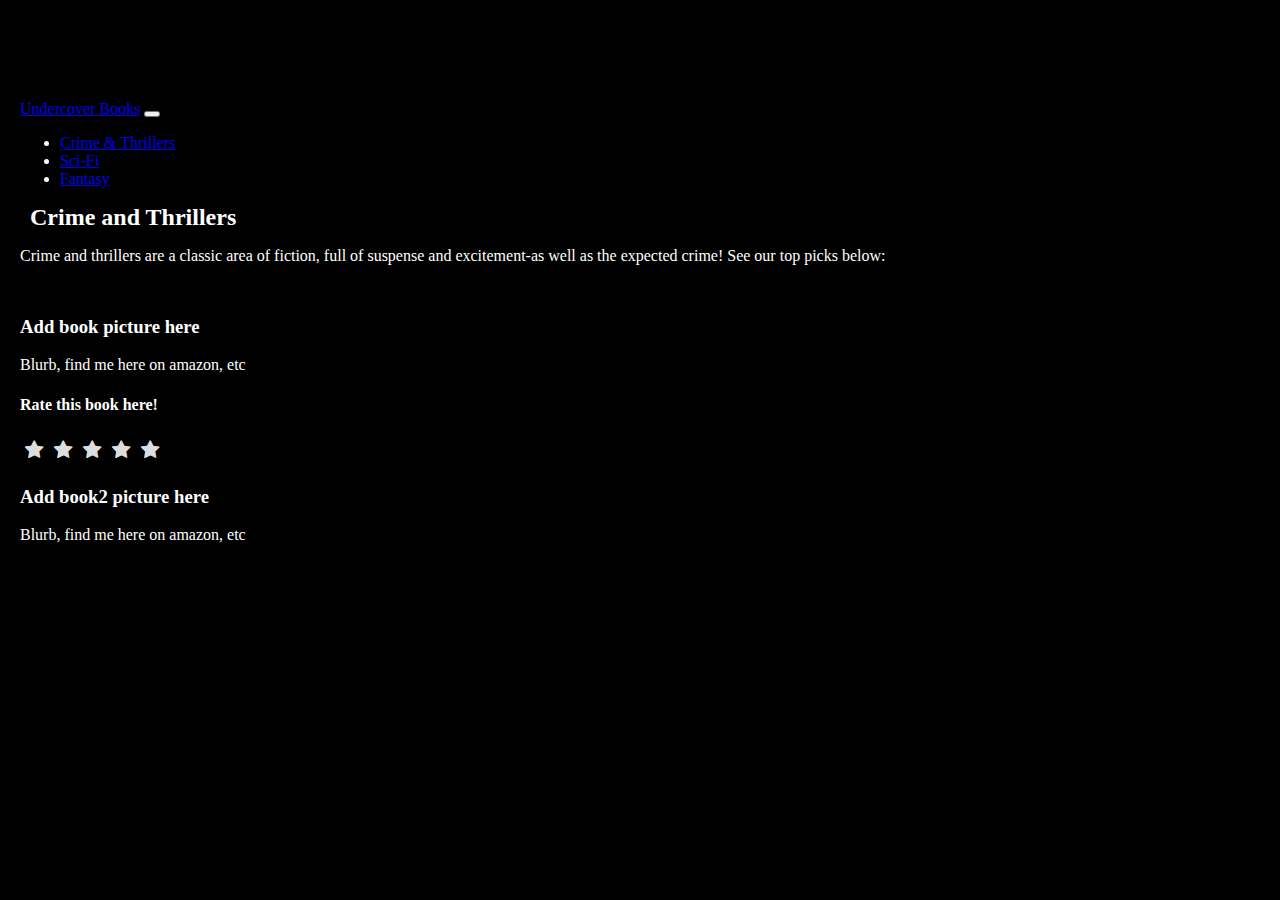
==== crime-and-thrillers.html @ faa25687 "Star rating system" ====
<!DOCTYPE html>

<html>

  <head>
    <title>Crime and Thrillers</title>
<link rel="stylesheet" href="https://cdnjs.cloudflare.com/ajax/libs/font-awesome/4.7.0/css/font-awesome.min.css">
    <link rel="stylesheet" href="https://stackpath.bootstrapcdn.com/bootstrap/4.1.3/css/bootstrap.min.css" integrity="sha384-MCw98/SFnGE8fJT3GXwEOngsV7Zt27NXFoaoApmYm81iuXoPkFOJwJ8ERdknLPMO" crossorigin="anonymous">
    <link rel="stylesheet" type="text/css" href="css/stylesheet_page.css">
  </head>

  <body>
    <nav class="navbar navbar-expand-md navbar-dark bg-dark fixed-top">
      <a class="navbar-brand" href="index.html">Undercover Books</a>
      <button class="navbar-toggler" type="button" data-toggle="collapse" data-target="#navbarsExampleDefault" aria-controls="navbarsExampleDefault" aria-expanded="false" aria-label="Toggle navigation">
        <span class="navbar-toggler-icon"></span>
      </button>
      <div class="collapse navbar-collapse" id="navbarsExampleDefault">
        <ul class="navbar-nav mr-auto">
          <li class="nav-item">
            <a class="nav-link" href="crime-and-thrillers.html">Crime & Thrillers <span class="sr-only">(current)</span></a>
          </li>
          <li class="nav-item">
            <a class="nav-link" href="sci-fi.html">Sci-Fi</a>
          </li>
          <li class="nav-item">
            <a class="nav-link" href="Fantasy.html">Fantasy</a>
          </li>
        </ul>
      </div>

    </nav>

    <div class="Netflix text-center">
      <h1>Crime and Thrillers</h1>
      <p>
        Crime and thrillers are a classic area of fiction, full of suspense and excitement-as well as the expected crime!  See our top picks below:
      </p>
    </div>

    <div class="container">

      <div class="row">
        <div class="col-sm-4">
          <h3>Add book picture here</h3>
        </div>
        <div class="col-sm-4">
          <p>Blurb, find me here on amazon, etc</p>
        </div>
        <div class="col-sm-4">
          <h4>Rate this book here!</h4>
  <fieldset class="rating">
      <input type="radio" id="star5" name="rating" value="5" /><label class = "full" for="star5" title="Awesome - 5 stars"></label>
      <input type="radio" id="star4half" name="rating" value="4 and a half" /><label class="half" for="star4half" title="Pretty good - 4.5 stars"></label>
      <input type="radio" id="star4" name="rating" value="4" /><label class = "full" for="star4" title="Pretty good - 4 stars"></label>
      <input type="radio" id="star3half" name="rating" value="3 and a half" /><label class="half" for="star3half" title="Meh - 3.5 stars"></label>
      <input type="radio" id="star3" name="rating" value="3" /><label class = "full" for="star3" title="Meh - 3 stars"></label>
      <input type="radio" id="star2half" name="rating" value="2 and a half" /><label class="half" for="star2half" title="Kinda bad - 2.5 stars"></label>
      <input type="radio" id="star2" name="rating" value="2" /><label class = "full" for="star2" title="Kinda bad - 2 stars"></label>
      <input type="radio" id="star1half" name="rating" value="1 and a half" /><label class="half" for="star1half" title="Meh - 1.5 stars"></label>
      <input type="radio" id="star1" name="rating" value="1" /><label class = "full" for="star1" title="Sucks big time - 1 star"></label>
      <input type="radio" id="starhalf" name="rating" value="half" /><label class="half" for="starhalf" title="Sucks big time - 0.5 stars"></label>
  </fieldset>
        </div>
      </div>

      <div class="row">
        <div class="col-sm-4">
          <h3>Add book2 picture here</h3>
        </div>
        <div class="col-sm-8">
          <p>Blurb, find me here on amazon, etc</p>
        </div>
      </div>

    </div>

  </body>

</html>
---- css/stylesheet_page.css ----
body {
  color: rgb(255,255,255);
  font-family: Times;
  margin: 0px;
  background-color: rgb(0,0,0);
  background-size: cover;
  background-position: center;
  padding-top: 5rem;
}
.jumbotron {
  padding: 1.0rem 0.5rem;
  text-align: center;
  background-color: rgb(0,0,0);
}
}
.Netflix {
  padding: 1rem 1.0rem;
  text-align: center;
}
div.end {
  position: absolute;
  bottom: 0;
  text-align: left;
}
.carousel-one {
  background: rgba(0, 0, 0, 0.4);

}
ul: hover {
  font-size: 1.2em;
  transition: 0.6s ease
}
.navbar-default {
  background-color: rgb(211,211,211);
}
.row {
  padding: 1.0rem 0rem
}
@import url(//netdna.bootstrapcdn.com/font-awesome/3.2.1/css/font-awesome.css);

fieldset, label { margin: 0; padding: 0; }
body{ margin: 20px; }
h1 { font-size: 1.5em; margin: 10px; }

/****** Style Star Rating Widget *****/

.rating {
  border: none;
  float: left;
}

.rating > input { display: none; }
.rating > label:before {
  margin: 5px;
  font-size: 1.25em;
  font-family: FontAwesome;
  display: inline-block;
  content: "\f005";
}

.rating > .half:before {
  content: "\f089";
  position: absolute;
}

.rating > label {
  color: #ddd;
 float: right;
}

/***** CSS Magic to Highlight Stars on Hover *****/

.rating > input:checked ~ label, /* show gold star when clicked */
.rating:not(:checked) > label:hover, /* hover current star */
.rating:not(:checked) > label:hover ~ label { color: #FFD700;  } /* hover previous stars in list */

.rating > input:checked + label:hover, /* hover current star when changing rating */
.rating > input:checked ~ label:hover,
.rating > label:hover ~ input:checked ~ label, /* lighten current selection */
.rating > input:checked ~ label:hover ~ label { color: #FFED85;  }
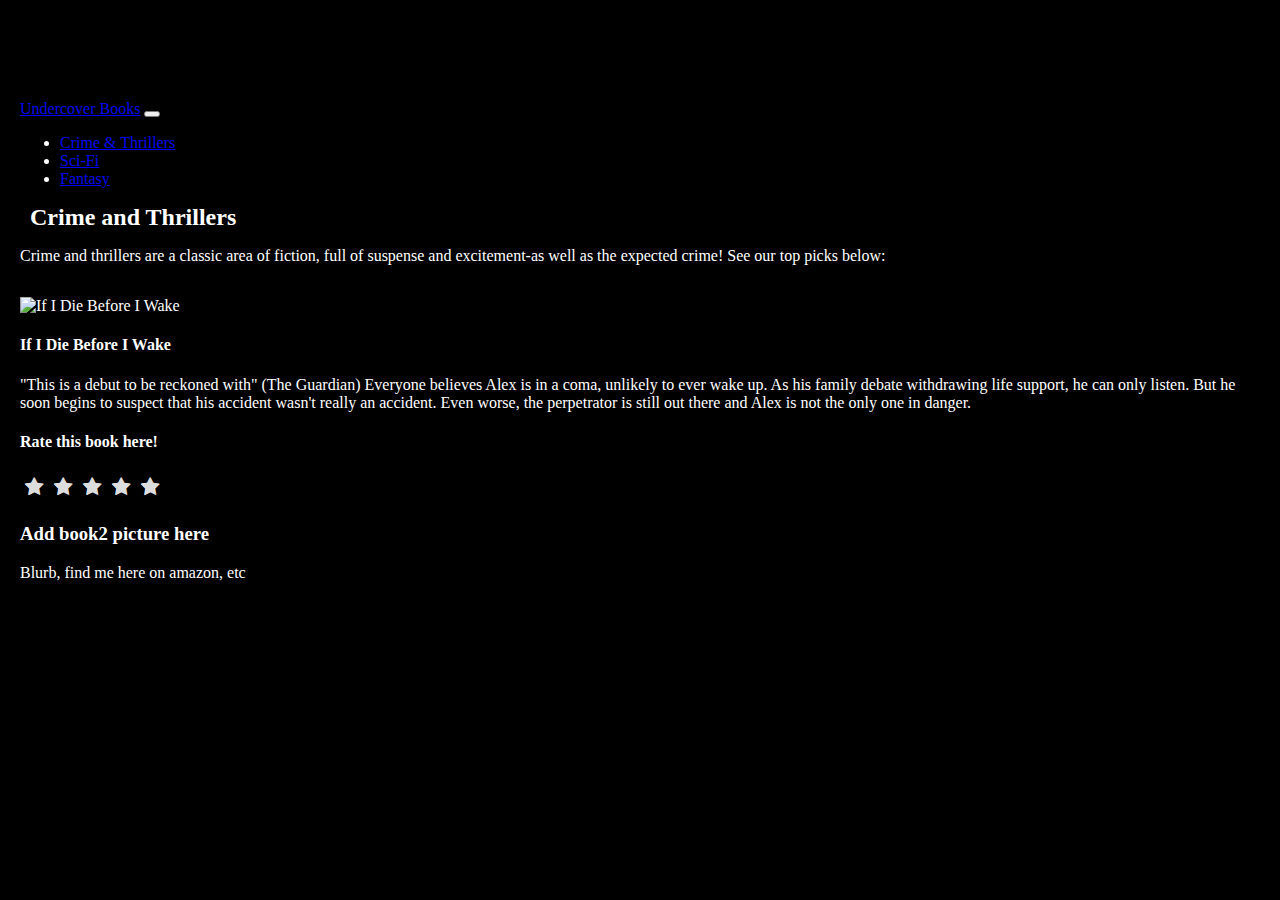
==== commit f0f12d62: "Update crime-and-thrillers.html" ====
--- a/crime-and-thrillers.html
+++ b/crime-and-thrillers.html
@@ -42,10 +42,14 @@
 
       <div class="row">
         <div class="col-sm-4">
-          <h3>Add book picture here</h3>
+          <img src="If I Die.jpg alt="If I Die" title="If I Die Before I Wake">
         </div>
         <div class="col-sm-4">
-          <p>Blurb, find me here on amazon, etc</p>
+          <h4>If I Die Before I Wake</h4>
+          <p>
+            "This is a debut to be reckoned with" (The Guardian)
+            Everyone believes Alex is in a coma, unlikely to ever wake up. As his family debate withdrawing life support, he can only listen. But he soon begins to suspect that his accident wasn't really an accident. Even worse, the perpetrator is still out there and Alex is not the only one in danger.
+          </p>
         </div>
         <div class="col-sm-4">
           <h4>Rate this book here!</h4>
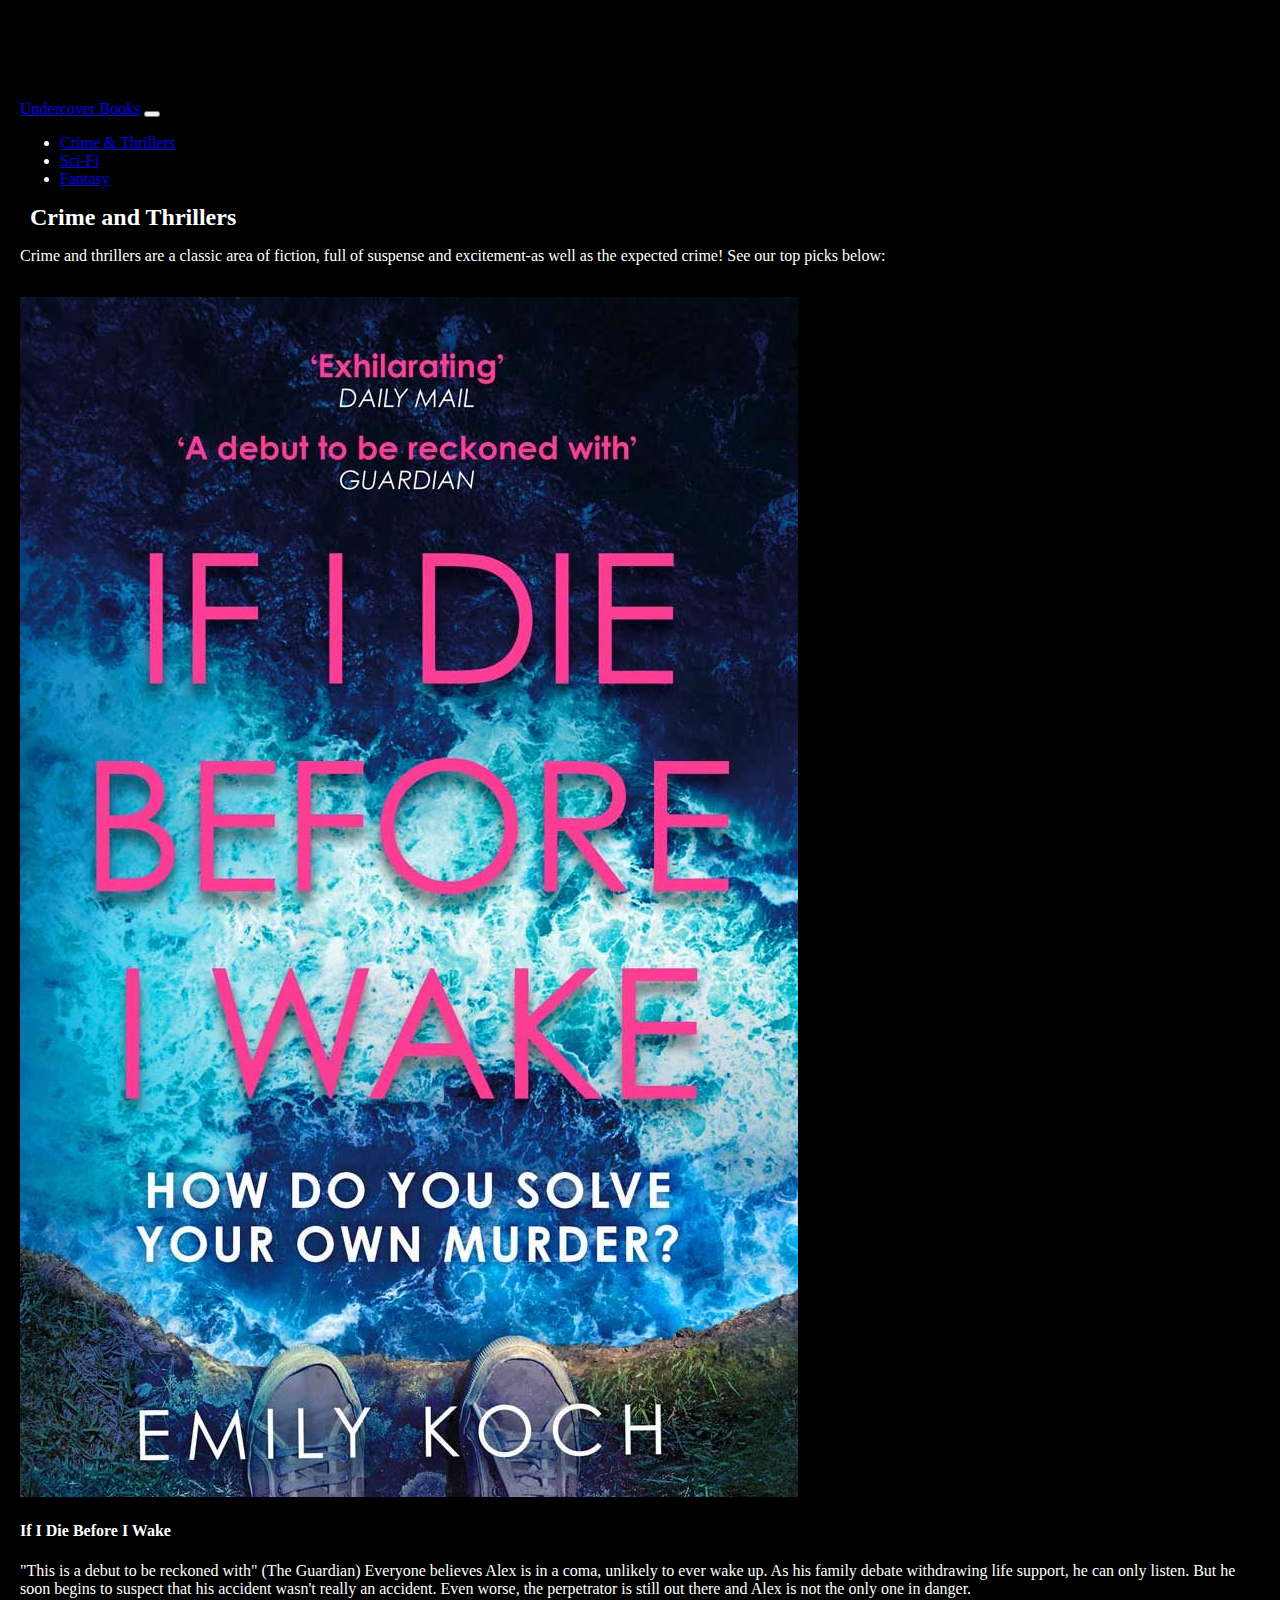
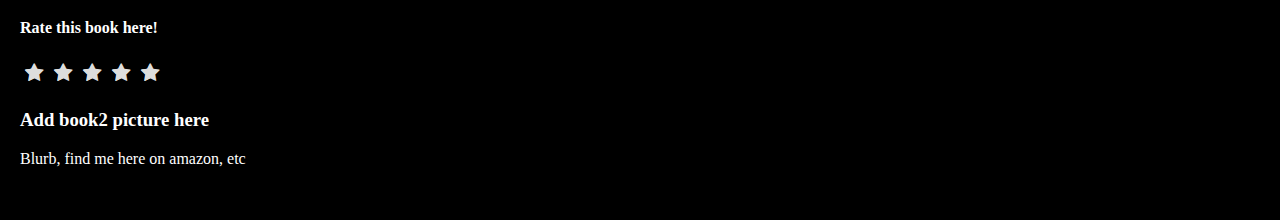
==== commit 6ae8960a: "Merge pull request #13 from od304/Week-28-03-19" ====
--- a/crime-and-thrillers.html
+++ b/crime-and-thrillers.html
@@ -38,11 +38,11 @@
       </p>
     </div>
 
-    <div class="container">
+    <div class="container-fluid">
 
       <div class="row">
         <div class="col-sm-4">
-          <img src="If I Die.jpg alt="If I Die" title="If I Die Before I Wake">
+          <img src="If I Die.jpg" alt="If I Die" title="If I Die Before I Wake">
         </div>
         <div class="col-sm-4">
           <h4>If I Die Before I Wake</h4>
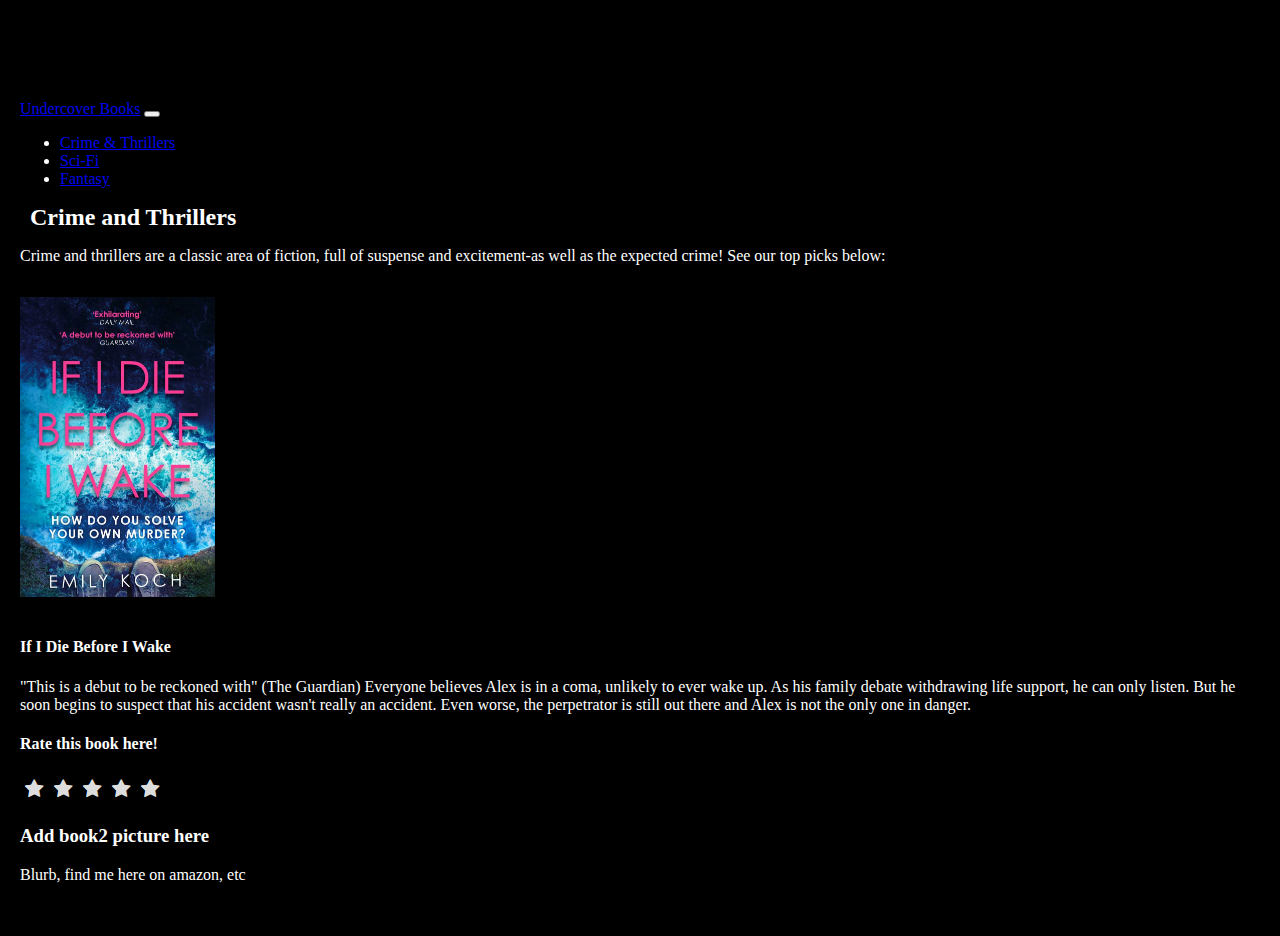
==== commit 92c39953: "Merge pull request #14 from od304/Week-28-03-19" ====
--- a/crime-and-thrillers.html
+++ b/crime-and-thrillers.html
@@ -42,16 +42,16 @@
 
       <div class="row">
         <div class="col-sm-4">
-          <img src="If I Die.jpg" alt="If I Die" title="If I Die Before I Wake">
+          <img class="pic" src="If I Die.jpg" alt="If I Die" title="If I Die Before I Wake">
         </div>
-        <div class="col-sm-4">
+        <div class="col-sm-5">
           <h4>If I Die Before I Wake</h4>
           <p>
             "This is a debut to be reckoned with" (The Guardian)
             Everyone believes Alex is in a coma, unlikely to ever wake up. As his family debate withdrawing life support, he can only listen. But he soon begins to suspect that his accident wasn't really an accident. Even worse, the perpetrator is still out there and Alex is not the only one in danger.
           </p>
         </div>
-        <div class="col-sm-4">
+        <div class="col-sm-3">
           <h4>Rate this book here!</h4>
   <fieldset class="rating">
       <input type="radio" id="star5" name="rating" value="5" /><label class = "full" for="star5" title="Awesome - 5 stars"></label>
--- a/css/stylesheet_page.css
+++ b/css/stylesheet_page.css
@@ -24,7 +24,6 @@
 }
 .carousel-one {
   background: rgba(0, 0, 0, 0.4);
-
 }
 ul: hover {
   font-size: 1.2em;
@@ -36,6 +35,15 @@
 .row {
   padding: 1.0rem 0rem
 }
+.pic {
+  height: 100%;
+  min-height: 100px;
+  max-height: 300px;
+  width: auto;
+  padding: 1.0rem 0rem;
+  padding-top: 0rem;
+}
+
 @import url(//netdna.bootstrapcdn.com/font-awesome/3.2.1/css/font-awesome.css);
 
 fieldset, label { margin: 0; padding: 0; }
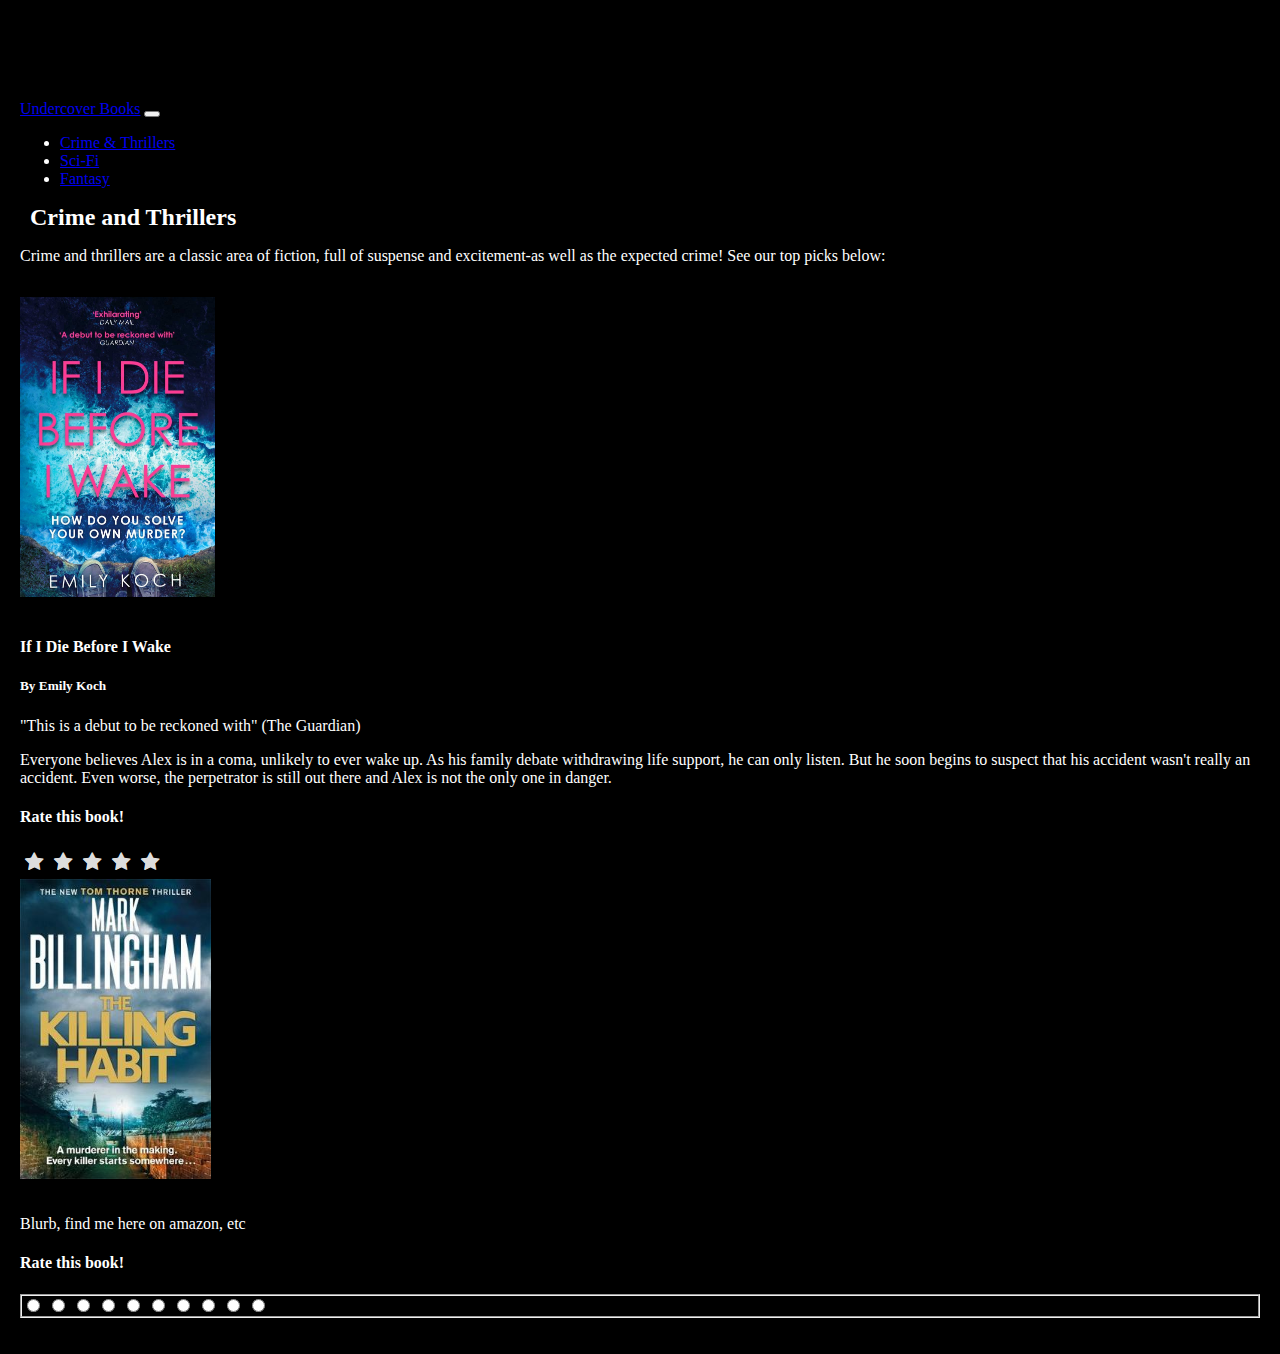
==== commit b8a0c34f: "Tamara's edits" ====
--- a/crime-and-thrillers.html
+++ b/crime-and-thrillers.html
@@ -10,26 +10,32 @@
   </head>
 
   <body>
+
+    <div class="container-fluid">
+
     <nav class="navbar navbar-expand-md navbar-dark bg-dark fixed-top">
       <a class="navbar-brand" href="index.html">Undercover Books</a>
       <button class="navbar-toggler" type="button" data-toggle="collapse" data-target="#navbarsExampleDefault" aria-controls="navbarsExampleDefault" aria-expanded="false" aria-label="Toggle navigation">
         <span class="navbar-toggler-icon"></span>
       </button>
-      <div class="collapse navbar-collapse" id="navbarsExampleDefault">
+
+      <div class="collapse navbar-collapse" id="navbarSupportedContent">
         <ul class="navbar-nav mr-auto">
           <li class="nav-item">
-            <a class="nav-link" href="crime-and-thrillers.html">Crime & Thrillers <span class="sr-only">(current)</span></a>
+            <a class="nav-link" href="crime-and-thrillers.html">Crime & Thrillers</a>
           </li>
           <li class="nav-item">
-            <a class="nav-link" href="sci-fi.html">Sci-Fi</a>
+            <a class="nav-link" href="Sci-fi.html">Sci-Fi <span class="sr-only">(current)</span></a>
           </li>
           <li class="nav-item">
             <a class="nav-link" href="Fantasy.html">Fantasy</a>
           </li>
         </ul>
       </div>
+    </nav>
+  </div>
+  <div class="container-fluid">
 
-    </nav>
 
     <div class="Netflix text-center">
       <h1>Crime and Thrillers</h1>
@@ -44,16 +50,16 @@
         <div class="col-sm-4">
           <img class="pic" src="If I Die.jpg" alt="If I Die" title="If I Die Before I Wake">
         </div>
-        <div class="col-sm-5">
+        <div class="text-center col-sm-5">
           <h4>If I Die Before I Wake</h4>
-          <p>
-            "This is a debut to be reckoned with" (The Guardian)
-            Everyone believes Alex is in a coma, unlikely to ever wake up. As his family debate withdrawing life support, he can only listen. But he soon begins to suspect that his accident wasn't really an accident. Even worse, the perpetrator is still out there and Alex is not the only one in danger.
+          <h5>By Emily Koch</h5>
+          <p>"This is a debut to be reckoned with" (The Guardian)</p>
+          <p>Everyone believes Alex is in a coma, unlikely to ever wake up. As his family debate withdrawing life support, he can only listen. But he soon begins to suspect that his accident wasn't really an accident. Even worse, the perpetrator is still out there and Alex is not the only one in danger.
           </p>
         </div>
-        <div class="col-sm-3">
-          <h4>Rate this book here!</h4>
-  <fieldset class="rating">
+        <div class="text-left col-sm-3">
+          <h4>Rate this book!</h4>
+  <fieldset class="stars rating">
       <input type="radio" id="star5" name="rating" value="5" /><label class = "full" for="star5" title="Awesome - 5 stars"></label>
       <input type="radio" id="star4half" name="rating" value="4 and a half" /><label class="half" for="star4half" title="Pretty good - 4.5 stars"></label>
       <input type="radio" id="star4" name="rating" value="4" /><label class = "full" for="star4" title="Pretty good - 4 stars"></label>
@@ -70,10 +76,25 @@
 
       <div class="row">
         <div class="col-sm-4">
-          <h3>Add book2 picture here</h3>
+          <img class="pic" src="The Killing Habit.jpg" alt="The Killing Habit" title="The Killing Habit">
         </div>
-        <div class="col-sm-8">
+        <div class="col-sm-5">
           <p>Blurb, find me here on amazon, etc</p>
+        </div>
+        <div class="text-left col-sm-3">
+          <h4>Rate this book!</h4>
+  <fieldset class="stars rating2">
+      <input type="radio" id="star10" name="rating2" value="5" /><label class = "full" for="star10" title="Awesome - 5 stars"></label>
+      <input type="radio" id="star9half" name="rating2" value="4 and a half" /><label class="half" for="star9half" title="Pretty good - 4.5 stars"></label>
+      <input type="radio" id="star9" name="rating2" value="4" /><label class = "full" for="star9" title="Pretty good - 4 stars"></label>
+      <input type="radio" id="star8half" name="rating2" value="3 and a half" /><label class="half" for="star8half" title="Meh - 3.5 stars"></label>
+      <input type="radio" id="star8" name="rating2" value="3" /><label class = "full" for="star8" title="Meh - 3 stars"></label>
+      <input type="radio" id="star7half" name="rating2" value="2 and a half" /><label class="half" for="star7half" title="Kinda bad - 2.5 stars"></label>
+      <input type="radio" id="star7" name="rating2" value="2" /><label class = "full" for="star7" title="Kinda bad - 2 stars"></label>
+      <input type="radio" id="star6half" name="rating2" value="1 and a half" /><label class="half" for="star6half" title="Meh - 1.5 stars"></label>
+      <input type="radio" id="star6" name="rating2" value="1" /><label class = "full" for="star6" title="Sucks big time - 1 star"></label>
+      <input type="radio" id="star5half" name="rating2" value="half" /><label class="half" for="star5half" title="Sucks big time - 0.5 stars"></label>
+  </fieldset>
         </div>
       </div>
 
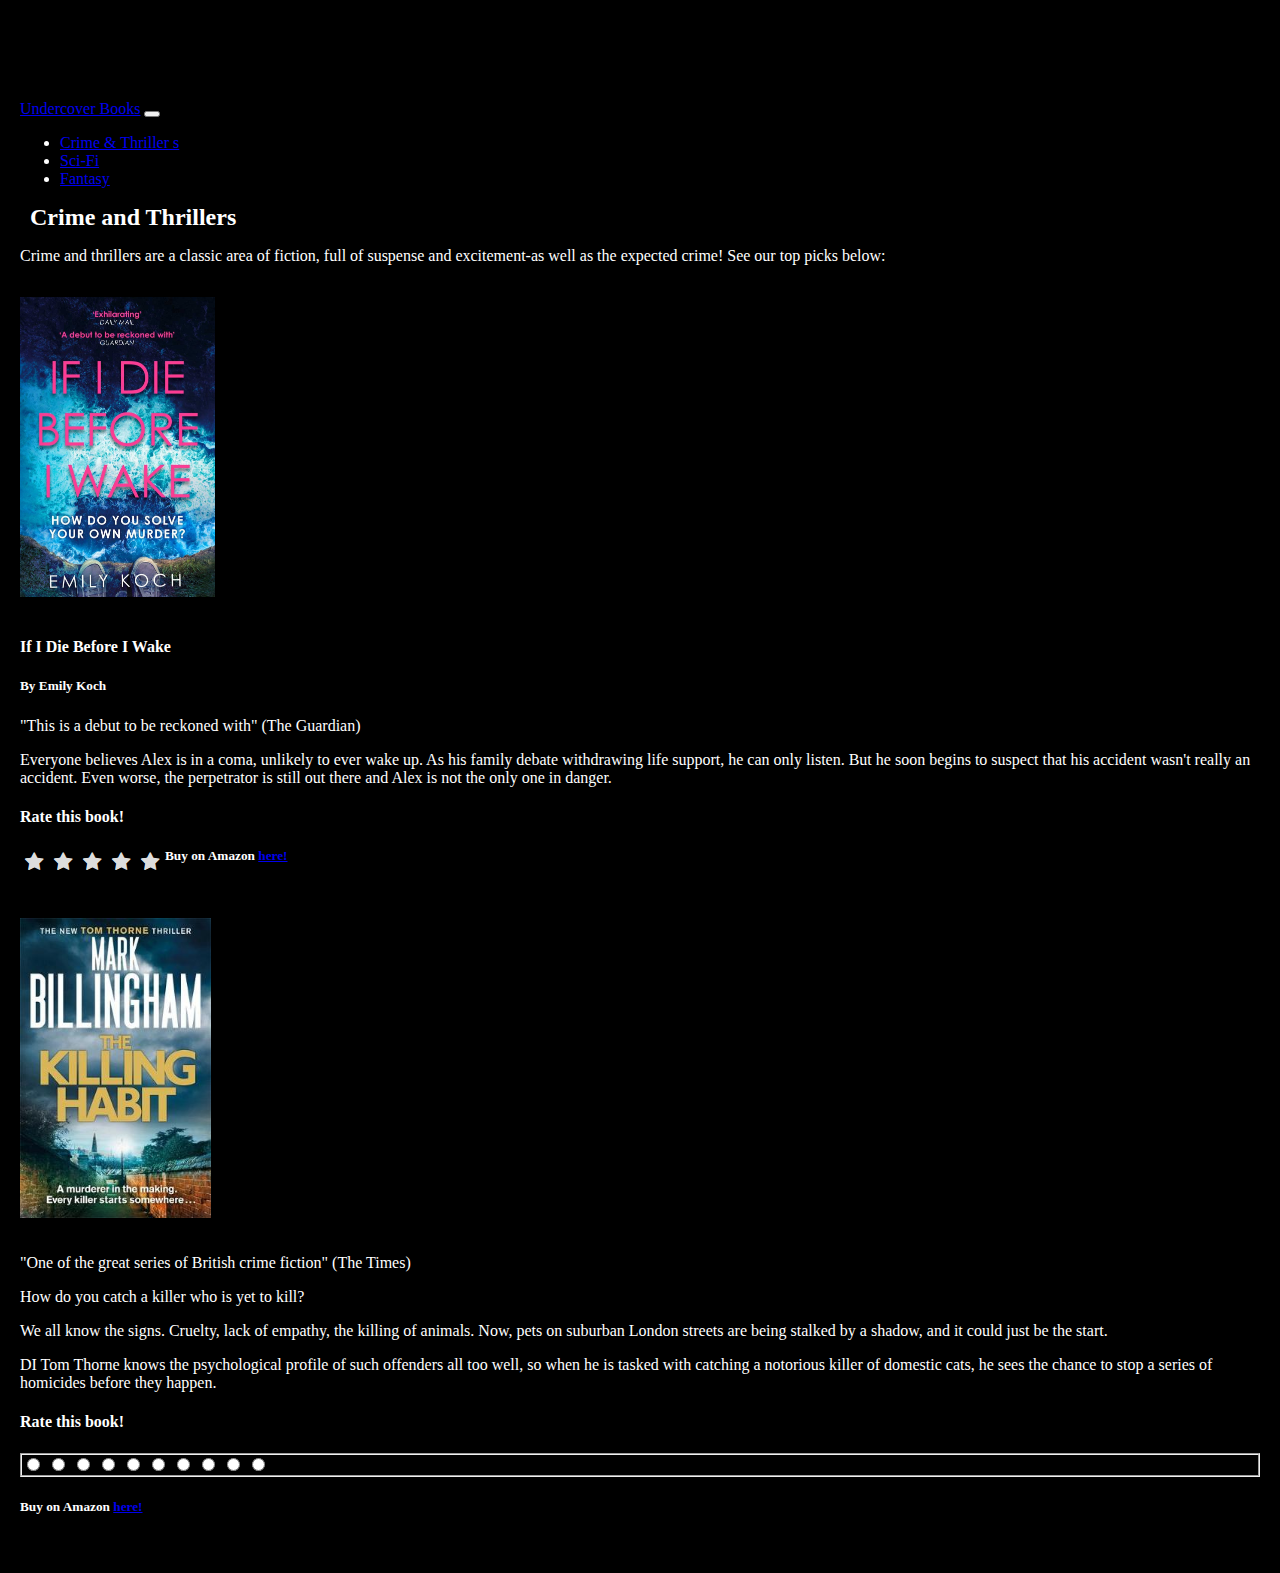
==== commit 8df3340c: "Updates crime and fantasy sections a bit" ====
--- a/crime-and-thrillers.html
+++ b/crime-and-thrillers.html
@@ -4,7 +4,7 @@
 
   <head>
     <title>Crime and Thrillers</title>
-<link rel="stylesheet" href="https://cdnjs.cloudflare.com/ajax/libs/font-awesome/4.7.0/css/font-awesome.min.css">
+    <link rel="stylesheet" href="https://cdnjs.cloudflare.com/ajax/libs/font-awesome/4.7.0/css/font-awesome.min.css">
     <link rel="stylesheet" href="https://stackpath.bootstrapcdn.com/bootstrap/4.1.3/css/bootstrap.min.css" integrity="sha384-MCw98/SFnGE8fJT3GXwEOngsV7Zt27NXFoaoApmYm81iuXoPkFOJwJ8ERdknLPMO" crossorigin="anonymous">
     <link rel="stylesheet" type="text/css" href="css/stylesheet_page.css">
   </head>
@@ -22,10 +22,10 @@
       <div class="collapse navbar-collapse" id="navbarSupportedContent">
         <ul class="navbar-nav mr-auto">
           <li class="nav-item">
-            <a class="nav-link" href="crime-and-thrillers.html">Crime & Thrillers</a>
+            <a class="nav-link" href="crime-and-thrillers.html">Crime & Thriller <span class="sr-only">(current)</span>s</a>
           </li>
           <li class="nav-item">
-            <a class="nav-link" href="Sci-fi.html">Sci-Fi <span class="sr-only">(current)</span></a>
+            <a class="nav-link" href="Sci-fi.html">Sci-Fi</a>
           </li>
           <li class="nav-item">
             <a class="nav-link" href="Fantasy.html">Fantasy</a>
@@ -71,6 +71,7 @@
       <input type="radio" id="star1" name="rating" value="1" /><label class = "full" for="star1" title="Sucks big time - 1 star"></label>
       <input type="radio" id="starhalf" name="rating" value="half" /><label class="half" for="starhalf" title="Sucks big time - 0.5 stars"></label>
   </fieldset>
+  <h5>Buy on Amazon <a href="https://www.amazon.co.uk/Die-Before-Wake-Emily-Koch-ebook/dp/B072L1Z934">here!</a></h5>
         </div>
       </div>
 
@@ -79,7 +80,10 @@
           <img class="pic" src="The Killing Habit.jpg" alt="The Killing Habit" title="The Killing Habit">
         </div>
         <div class="col-sm-5">
-          <p>Blurb, find me here on amazon, etc</p>
+          <p>"One of the great series of British crime fiction" (The Times)</p>
+          <p>How do you catch a killer who is yet to kill?</p>
+          <p>We all know the signs. Cruelty, lack of empathy, the killing of animals. Now, pets on suburban London streets are being stalked by a shadow, and it could just be the start.</p>
+          <p>DI Tom Thorne knows the psychological profile of such offenders all too well, so when he is tasked with catching a notorious killer of domestic cats, he sees the chance to stop a series of homicides before they happen.</p>
         </div>
         <div class="text-left col-sm-3">
           <h4>Rate this book!</h4>
@@ -95,11 +99,15 @@
       <input type="radio" id="star6" name="rating2" value="1" /><label class = "full" for="star6" title="Sucks big time - 1 star"></label>
       <input type="radio" id="star5half" name="rating2" value="half" /><label class="half" for="star5half" title="Sucks big time - 0.5 stars"></label>
   </fieldset>
+  <h5>Buy on Amazon <a href="https://www.amazon.co.uk/dp/B0786M7DTW/ref=dp-kindle-redirect?_encoding=UTF8&btkr=1">here!</a></h5>
         </div>
       </div>
 
     </div>
-
+    <script src="https://code.jquery.com/jquery-3.3.1.slim.min.js" integrity="sha384-q8i/X+965DzO0rT7abK41JStQIAqVgRVzpbzo5smXKp4YfRvH+8abtTE1Pi6jizo" crossorigin="anonymous"></script>
+        <script src="https://cdnjs.cloudflare.com/ajax/libs/popper.js/1.14.3/umd/popper.min.js" integrity="sha384-ZMP7rVo3mIykV+2+9J3UJ46jBk0WLaUAdn689aCwoqbBJiSnjAK/l8WvCWPIPm49" crossorigin="anonymous"></script>
+        <script src="https://stackpath.bootstrapcdn.com/bootstrap/4.1.3/js/bootstrap.min.js" integrity="sha384-ChfqqxuZUCnJSK3+MXmPNIyE6ZbWh2IMqE241rYiqJxyMiZ6OW/JmZQ5stwEULTy" crossorigin="anonymous"></script>
+    <script src="js/scripts.js"></script>
   </body>
 
 </html>
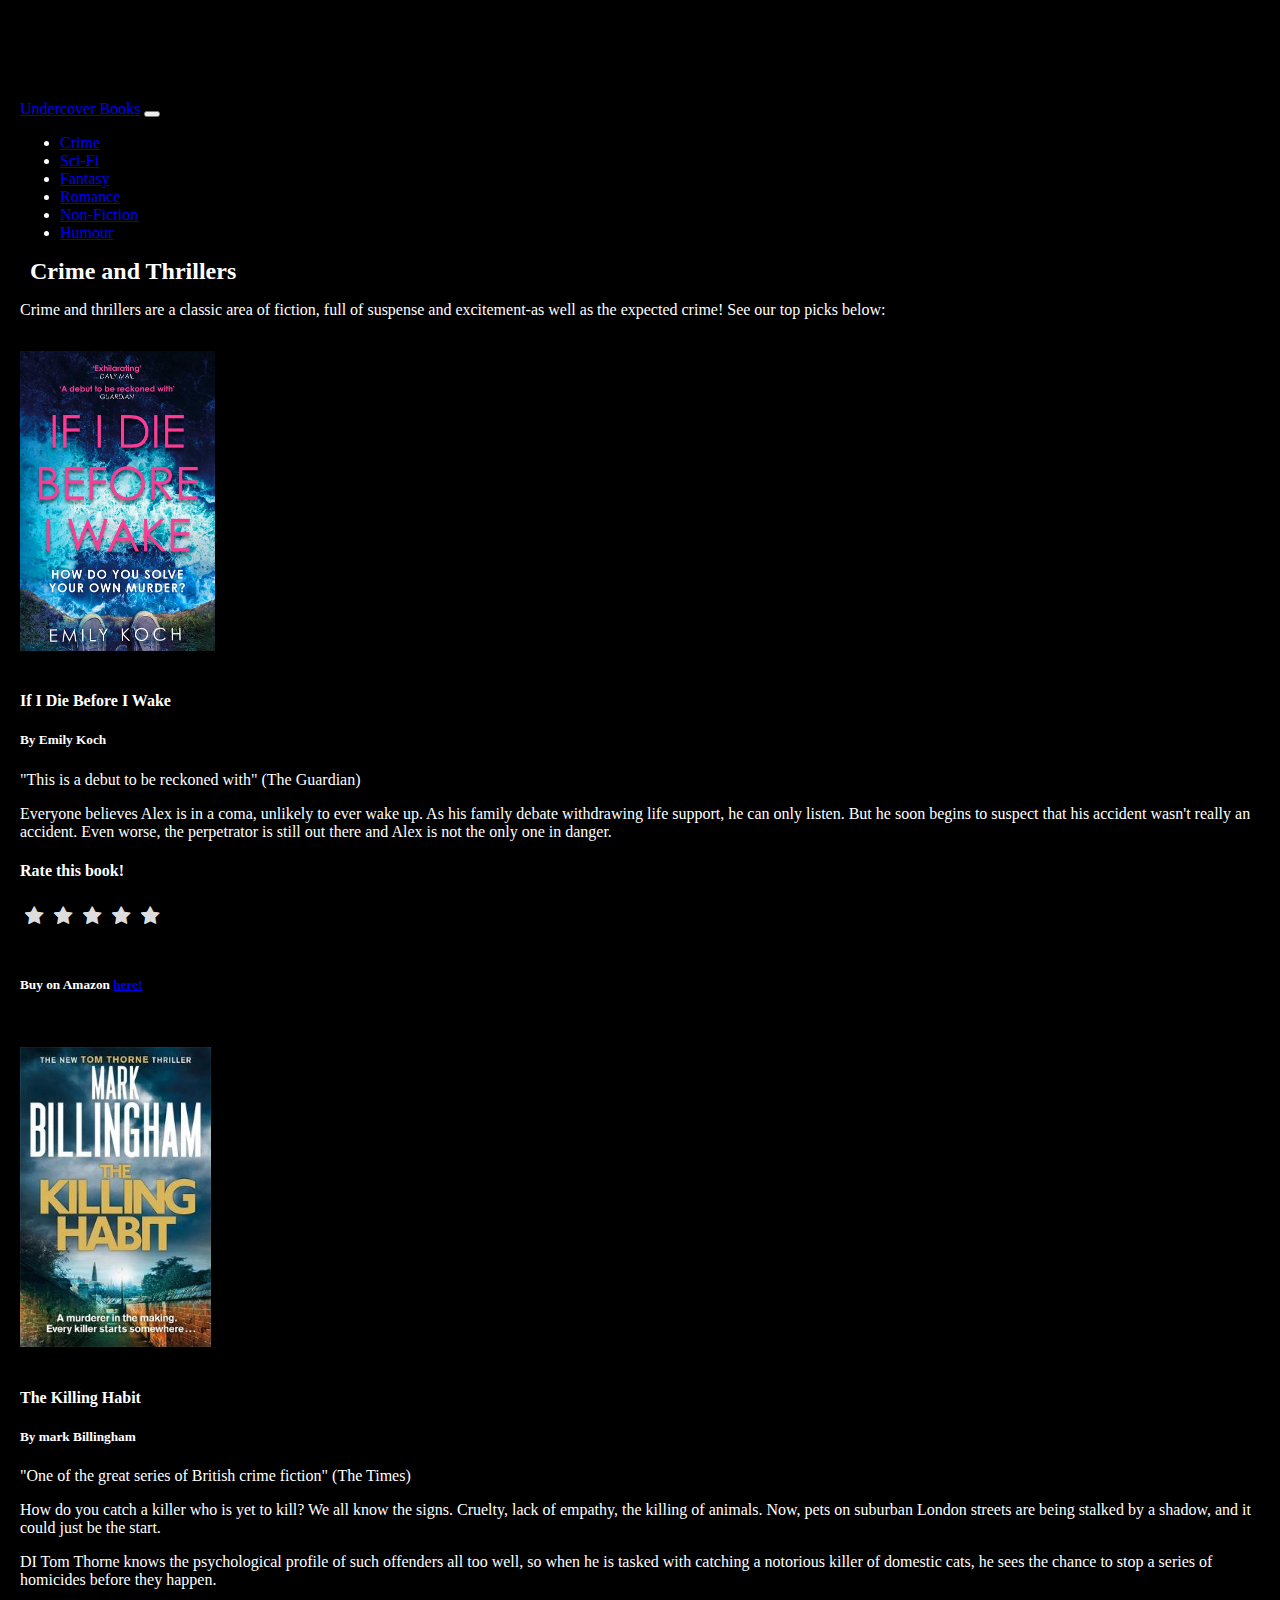
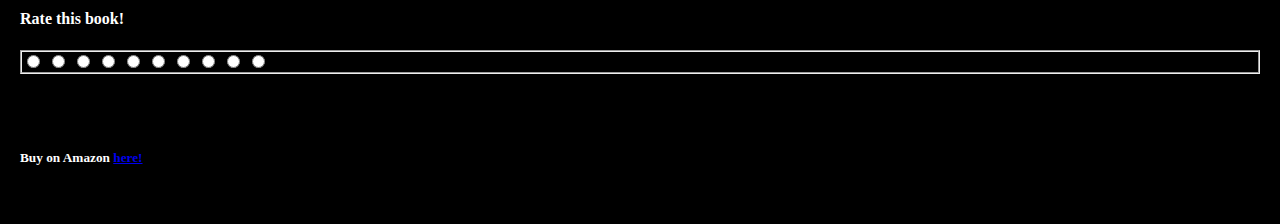
==== commit c24f678f: "added line break" ====
--- a/crime-and-thrillers.html
+++ b/crime-and-thrillers.html
@@ -13,7 +13,7 @@
 
     <div class="container-fluid">
 
-    <nav class="navbar navbar-expand-md navbar-dark bg-dark fixed-top">
+    <nav class="navbar navbar-expand-sm navbar-dark bg-dark fixed-top">
       <a class="navbar-brand" href="index.html">Undercover Books</a>
       <button class="navbar-toggler" type="button" data-toggle="collapse" data-target="#navbarsExampleDefault" aria-controls="navbarsExampleDefault" aria-expanded="false" aria-label="Toggle navigation">
         <span class="navbar-toggler-icon"></span>
@@ -22,13 +22,22 @@
       <div class="collapse navbar-collapse" id="navbarSupportedContent">
         <ul class="navbar-nav mr-auto">
           <li class="nav-item">
-            <a class="nav-link" href="crime-and-thrillers.html">Crime & Thriller <span class="sr-only">(current)</span>s</a>
+            <a class="nav-link" href="crime-and-thrillers.html">Crime<span class="sr-only">(current)</span></a>
           </li>
           <li class="nav-item">
             <a class="nav-link" href="Sci-fi.html">Sci-Fi</a>
           </li>
           <li class="nav-item">
             <a class="nav-link" href="Fantasy.html">Fantasy</a>
+          </li>
+          <li class="nav-item">
+            <a class="nav-link" href="Romance.html">Romance</a>
+          </li>
+          <li class="nav-item">
+            <a class="nav-link" href="Non-Fiction.html">Non-Fiction</a>
+          </li>
+          <li class="nav-item">
+            <a class="nav-link" href="Humour.html">Humour</a>
           </li>
         </ul>
       </div>
@@ -71,6 +80,7 @@
       <input type="radio" id="star1" name="rating" value="1" /><label class = "full" for="star1" title="Sucks big time - 1 star"></label>
       <input type="radio" id="starhalf" name="rating" value="half" /><label class="half" for="starhalf" title="Sucks big time - 0.5 stars"></label>
   </fieldset>
+  <br><br><br>
   <h5>Buy on Amazon <a href="https://www.amazon.co.uk/Die-Before-Wake-Emily-Koch-ebook/dp/B072L1Z934">here!</a></h5>
         </div>
       </div>
@@ -79,10 +89,11 @@
         <div class="col-sm-4">
           <img class="pic" src="The Killing Habit.jpg" alt="The Killing Habit" title="The Killing Habit">
         </div>
-        <div class="col-sm-5">
+        <div class="text-center col-sm-5">
+          <h4>The Killing Habit</h4>
+          <h5>By mark Billingham</h5>
           <p>"One of the great series of British crime fiction" (The Times)</p>
-          <p>How do you catch a killer who is yet to kill?</p>
-          <p>We all know the signs. Cruelty, lack of empathy, the killing of animals. Now, pets on suburban London streets are being stalked by a shadow, and it could just be the start.</p>
+          <p>How do you catch a killer who is yet to kill? We all know the signs. Cruelty, lack of empathy, the killing of animals. Now, pets on suburban London streets are being stalked by a shadow, and it could just be the start.</p>
           <p>DI Tom Thorne knows the psychological profile of such offenders all too well, so when he is tasked with catching a notorious killer of domestic cats, he sees the chance to stop a series of homicides before they happen.</p>
         </div>
         <div class="text-left col-sm-3">
@@ -99,6 +110,7 @@
       <input type="radio" id="star6" name="rating2" value="1" /><label class = "full" for="star6" title="Sucks big time - 1 star"></label>
       <input type="radio" id="star5half" name="rating2" value="half" /><label class="half" for="star5half" title="Sucks big time - 0.5 stars"></label>
   </fieldset>
+  <br><br><br>
   <h5>Buy on Amazon <a href="https://www.amazon.co.uk/dp/B0786M7DTW/ref=dp-kindle-redirect?_encoding=UTF8&btkr=1">here!</a></h5>
         </div>
       </div>
